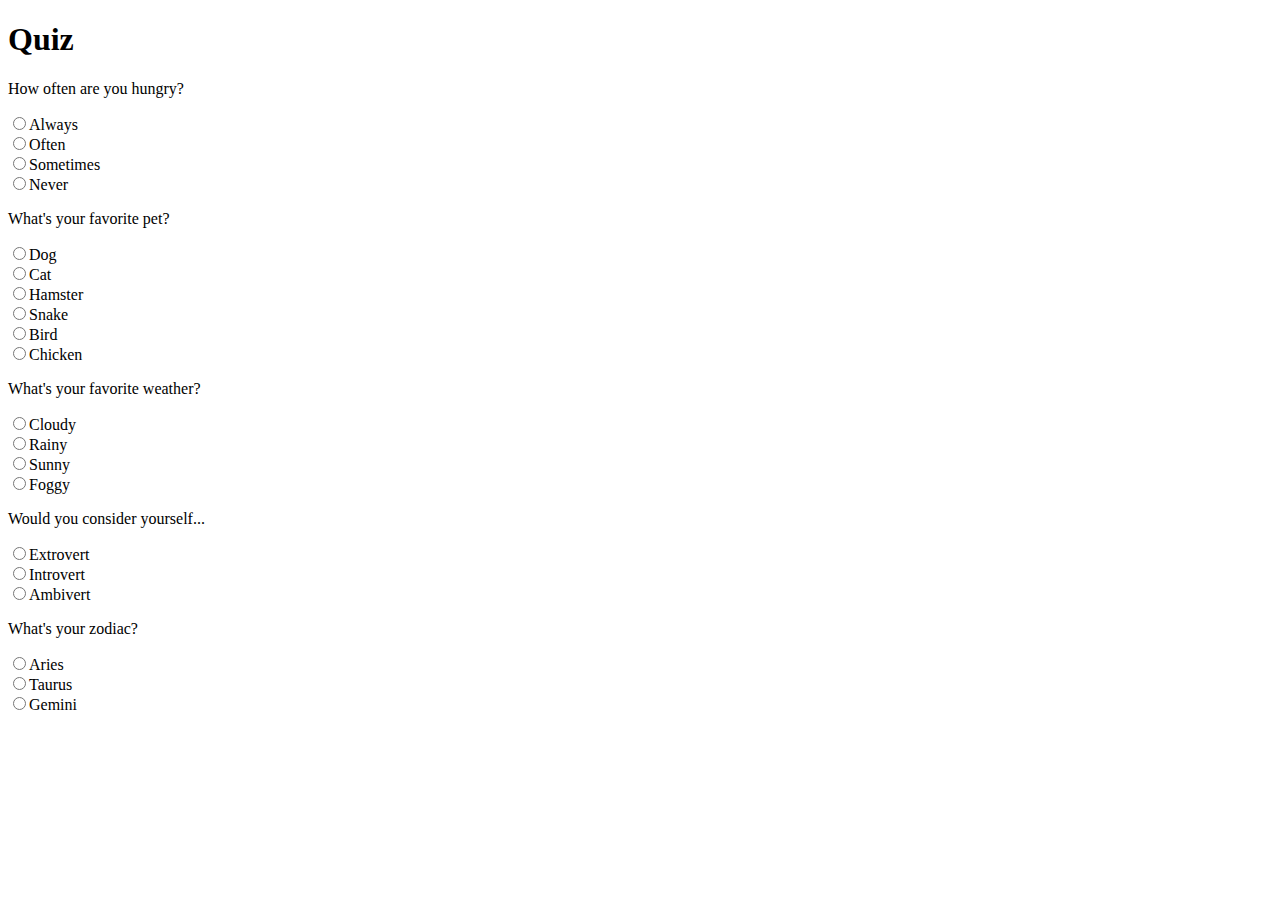
==== index.html @ 85e53a96 "Create index.html" ====
<!DOCTYPE html>
<html>
<head>
	<title>Quiz</title>
	<link rel="stylesheet" type="text/css" href="style.css">
	<script type="text/javascript" src="script.js"></script>
</head>
<body>
	<h1>Quiz</h1>
	<form id="quiz-form">
		<!-- Question 1 -->
		<div class="question">
			<p>How often are you hungry?</p>
			<label><input type="radio" name="q1" value="Always">Always</label><br>
			<label><input type="radio" name="q1" value="Often">Often</label><br>
			<label><input type="radio" name="q1" value="Sometimes">Sometimes</label><br>
			<label><input type="radio" name="q1" value="Never">Never</label><br>
		</div>

		<!-- Question 2 -->
		<div class="question">
			<p>What's your favorite pet?</p>
			<label><input type="radio" name="q2" value="Dog">Dog</label><br>
			<label><input type="radio" name="q2" value="Cat">Cat</label><br>
			<label><input type="radio" name="q2" value="Hamster">Hamster</label><br>
			<label><input type="radio" name="q2" value="Snake">Snake</label><br>
			<label><input type="radio" name="q2" value="Bird">Bird</label><br>
			<label><input type="radio" name="q2" value="Chicken">Chicken</label><br>
		</div>

		<!-- Question 3 -->
		<div class="question">
			<p>What's your favorite weather?</p>
			<label><input type="radio" name="q3" value="Cloudy">Cloudy</label><br>
			<label><input type="radio" name="q3" value="Rainy">Rainy</label><br>
			<label><input type="radio" name="q3" value="Sunny">Sunny</label><br>
			<label><input type="radio" name="q3" value="Foggy">Foggy</label><br>
		</div>

		<!-- Question 4 -->
		<div class="question">
			<p>Would you consider yourself...</p>
			<label><input type="radio" name="q4" value="Extrovert">Extrovert</label><br>
			<label><input type="radio" name="q4" value="Introvert">Introvert</label><br>
			<label><input type="radio" name="q4" value="Ambivert">Ambivert</label><br>
		</div>

		<!-- Question 5 -->
		<div class="question">
			<p>What's your zodiac?</p>
			<label><input type="radio" name="q5" value="Aries">Aries</label><br>
			<label><input type="radio" name="q5" value="Taurus">Taurus</label><br>
			<label><input type="radio" name="q5" value="Gemini">Gemini</label><br>
			<label><input type="radio" name="q5" value
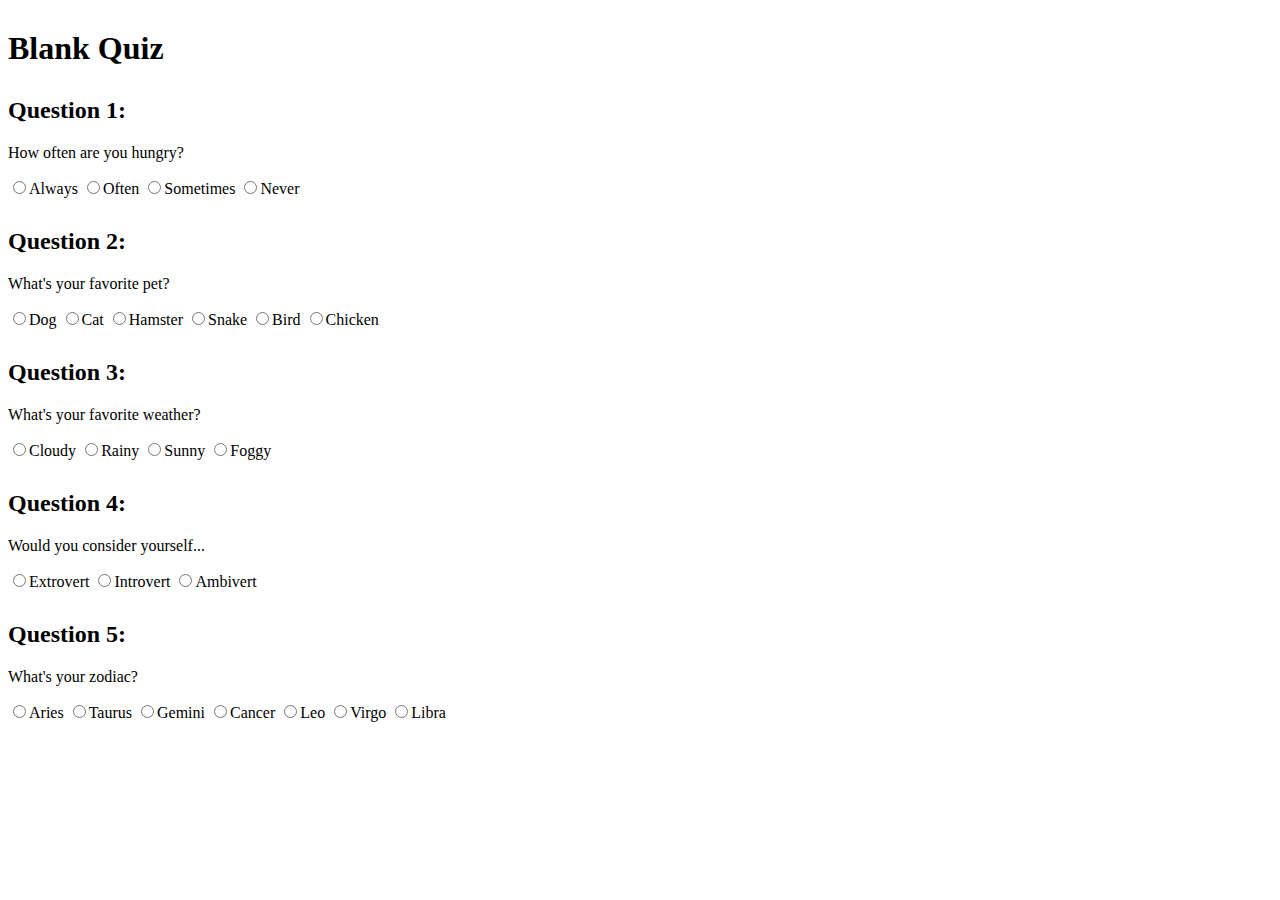
==== commit b9eef3b5: "Update index.html" ====
--- a/index.html
+++ b/index.html
@@ -1,54 +1,45 @@
 <!DOCTYPE html>
 <html>
 <head>
-	<title>Quiz</title>
-	<link rel="stylesheet" type="text/css" href="style.css">
-	<script type="text/javascript" src="script.js"></script>
+	<meta charset="UTF-8">
+	<title>Blank Quiz</title>
+	<link rel="stylesheet" href="style.css">
 </head>
 <body>
-	<h1>Quiz</h1>
+	<h1>Blank Quiz</h1>
 	<form id="quiz-form">
-		<!-- Question 1 -->
-		<div class="question">
-			<p>How often are you hungry?</p>
-			<label><input type="radio" name="q1" value="Always">Always</label><br>
-			<label><input type="radio" name="q1" value="Often">Often</label><br>
-			<label><input type="radio" name="q1" value="Sometimes">Sometimes</label><br>
-			<label><input type="radio" name="q1" value="Never">Never</label><br>
-		</div>
-
-		<!-- Question 2 -->
-		<div class="question">
-			<p>What's your favorite pet?</p>
-			<label><input type="radio" name="q2" value="Dog">Dog</label><br>
-			<label><input type="radio" name="q2" value="Cat">Cat</label><br>
-			<label><input type="radio" name="q2" value="Hamster">Hamster</label><br>
-			<label><input type="radio" name="q2" value="Snake">Snake</label><br>
-			<label><input type="radio" name="q2" value="Bird">Bird</label><br>
-			<label><input type="radio" name="q2" value="Chicken">Chicken</label><br>
-		</div>
-
-		<!-- Question 3 -->
-		<div class="question">
-			<p>What's your favorite weather?</p>
-			<label><input type="radio" name="q3" value="Cloudy">Cloudy</label><br>
-			<label><input type="radio" name="q3" value="Rainy">Rainy</label><br>
-			<label><input type="radio" name="q3" value="Sunny">Sunny</label><br>
-			<label><input type="radio" name="q3" value="Foggy">Foggy</label><br>
-		</div>
-
-		<!-- Question 4 -->
-		<div class="question">
-			<p>Would you consider yourself...</p>
-			<label><input type="radio" name="q4" value="Extrovert">Extrovert</label><br>
-			<label><input type="radio" name="q4" value="Introvert">Introvert</label><br>
-			<label><input type="radio" name="q4" value="Ambivert">Ambivert</label><br>
-		</div>
-
-		<!-- Question 5 -->
-		<div class="question">
-			<p>What's your zodiac?</p>
-			<label><input type="radio" name="q5" value="Aries">Aries</label><br>
-			<label><input type="radio" name="q5" value="Taurus">Taurus</label><br>
-			<label><input type="radio" name="q5" value="Gemini">Gemini</label><br>
-			<label><input type="radio" name="q5" value
+		<h2>Question 1:</h2>
+		<p>How often are you hungry?</p>
+		<label><input type="radio" name="q1" value="Always">Always</label>
+		<label><input type="radio" name="q1" value="Often">Often</label>
+		<label><input type="radio" name="q1" value="Sometimes">Sometimes</label>
+		<label><input type="radio" name="q1" value="Never">Never</label>
+		<h2>Question 2:</h2>
+		<p>What's your favorite pet?</p>
+		<label><input type="radio" name="q2" value="Dog">Dog</label>
+		<label><input type="radio" name="q2" value="Cat">Cat</label>
+		<label><input type="radio" name="q2" value="Hamster">Hamster</label>
+		<label><input type="radio" name="q2" value="Snake">Snake</label>
+		<label><input type="radio" name="q2" value="Bird">Bird</label>
+		<label><input type="radio" name="q2" value="Chicken">Chicken</label>
+		<h2>Question 3:</h2>
+		<p>What's your favorite weather?</p>
+		<label><input type="radio" name="q3" value="Cloudy">Cloudy</label>
+		<label><input type="radio" name="q3" value="Rainy">Rainy</label>
+		<label><input type="radio" name="q3" value="Sunny">Sunny</label>
+		<label><input type="radio" name="q3" value="Foggy">Foggy</label>
+		<h2>Question 4:</h2>
+		<p>Would you consider yourself...</p>
+		<label><input type="radio" name="q4" value="Extrovert">Extrovert</label>
+		<label><input type="radio" name="q4" value="Introvert">Introvert</label>
+		<label><input type="radio" name="q4" value="Ambivert">Ambivert</label>
+		<h2>Question 5:</h2>
+		<p>What's your zodiac?</p>
+		<label><input type="radio" name="q5" value="Aries">Aries</label>
+		<label><input type="radio" name="q5" value="Taurus">Taurus</label>
+		<label><input type="radio" name="q5" value="Gemini">Gemini</label>
+		<label><input type="radio" name="q5" value="Cancer">Cancer</label>
+		<label><input type="radio" name="q5" value="Leo">Leo</label>
+		<label><input type="radio" name="q5" value="Virgo">Virgo</label>
+		<label><input type="radio" name="q5" value="Libra">Libra</label>
+		
--- a/style.css
+++ b/style.css
@@ -0,0 +1,38 @@
+.container {
+  max-width: 800px;
+  margin: auto;
+  text-align: center;
+}
+
+h1, h2 {
+  margin-top: 30px;
+}
+
+.radio-group {
+  margin-top: 20px;
+  display: flex;
+  flex-wrap: wrap;
+  justify-content: center;
+}
+
+.radio-group label {
+  margin: 10px;
+  padding: 10px;
+  border: 2px solid #ccc;
+  border-radius: 5px;
+  cursor: pointer;
+  transition: all 0.3s ease-in-out;
+}
+
+.radio-group input[type="radio"] {
+  display: none;
+}
+
+.radio-group label:hover {
+  background-color: #ccc;
+}
+
+.radio-group input[type="radio"]:checked + label {
+  background-color: #ccc;
+  color: white;
+}
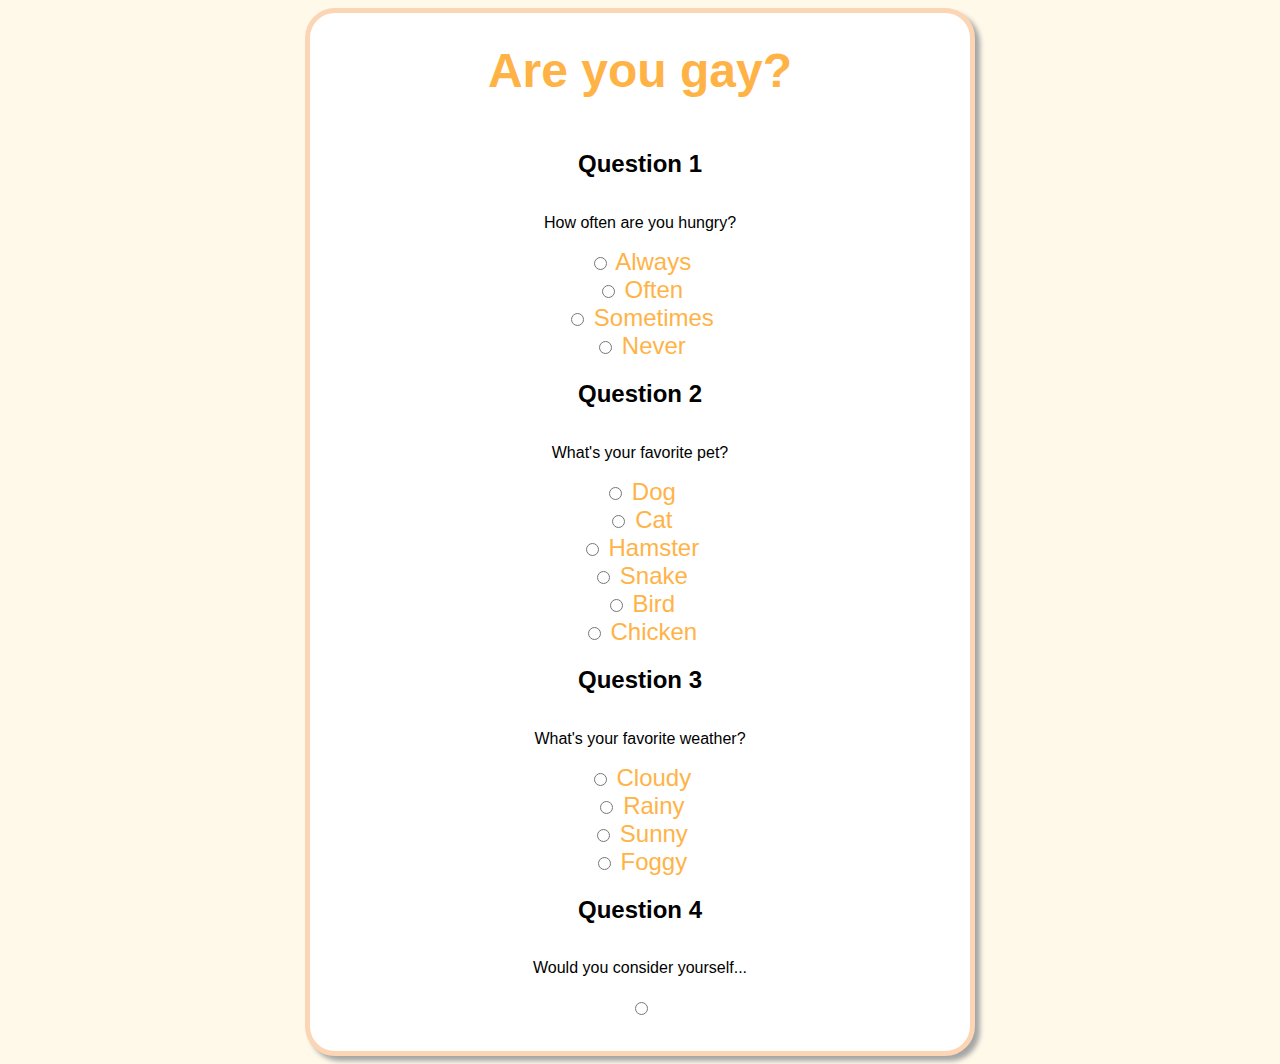
==== commit c77ae775: "Update index.html" ====
--- a/index.html
+++ b/index.html
@@ -1,45 +1,106 @@
 <!DOCTYPE html>
 <html>
-<head>
-	<meta charset="UTF-8">
-	<title>Blank Quiz</title>
-	<link rel="stylesheet" href="style.css">
-</head>
-<body>
-	<h1>Blank Quiz</h1>
-	<form id="quiz-form">
-		<h2>Question 1:</h2>
-		<p>How often are you hungry?</p>
-		<label><input type="radio" name="q1" value="Always">Always</label>
-		<label><input type="radio" name="q1" value="Often">Often</label>
-		<label><input type="radio" name="q1" value="Sometimes">Sometimes</label>
-		<label><input type="radio" name="q1" value="Never">Never</label>
-		<h2>Question 2:</h2>
-		<p>What's your favorite pet?</p>
-		<label><input type="radio" name="q2" value="Dog">Dog</label>
-		<label><input type="radio" name="q2" value="Cat">Cat</label>
-		<label><input type="radio" name="q2" value="Hamster">Hamster</label>
-		<label><input type="radio" name="q2" value="Snake">Snake</label>
-		<label><input type="radio" name="q2" value="Bird">Bird</label>
-		<label><input type="radio" name="q2" value="Chicken">Chicken</label>
-		<h2>Question 3:</h2>
-		<p>What's your favorite weather?</p>
-		<label><input type="radio" name="q3" value="Cloudy">Cloudy</label>
-		<label><input type="radio" name="q3" value="Rainy">Rainy</label>
-		<label><input type="radio" name="q3" value="Sunny">Sunny</label>
-		<label><input type="radio" name="q3" value="Foggy">Foggy</label>
-		<h2>Question 4:</h2>
-		<p>Would you consider yourself...</p>
-		<label><input type="radio" name="q4" value="Extrovert">Extrovert</label>
-		<label><input type="radio" name="q4" value="Introvert">Introvert</label>
-		<label><input type="radio" name="q4" value="Ambivert">Ambivert</label>
-		<h2>Question 5:</h2>
-		<p>What's your zodiac?</p>
-		<label><input type="radio" name="q5" value="Aries">Aries</label>
-		<label><input type="radio" name="q5" value="Taurus">Taurus</label>
-		<label><input type="radio" name="q5" value="Gemini">Gemini</label>
-		<label><input type="radio" name="q5" value="Cancer">Cancer</label>
-		<label><input type="radio" name="q5" value="Leo">Leo</label>
-		<label><input type="radio" name="q5" value="Virgo">Virgo</label>
-		<label><input type="radio" name="q5" value="Libra">Libra</label>
-		
+  <head>
+    <meta charset="UTF-8">
+    <title>Gay Quiz</title>
+    <link rel="stylesheet" href="style.css">
+  </head>
+  <body>
+    <div class="container">
+      <h1>Are you gay?</h1>
+      <form>
+        <h2>Question 1</h2>
+        <p>How often are you hungry?</p>
+        <div class="radio">
+          <label>
+            <input type="radio" name="question1" value="always">
+            Always
+          </label>
+        </div>
+        <div class="radio">
+          <label>
+            <input type="radio" name="question1" value="often">
+            Often
+          </label>
+        </div>
+        <div class="radio">
+          <label>
+            <input type="radio" name="question1" value="sometimes">
+            Sometimes
+          </label>
+        </div>
+        <div class="radio">
+          <label>
+            <input type="radio" name="question1" value="never">
+            Never
+          </label>
+        </div>
+        <h2>Question 2</h2>
+        <p>What's your favorite pet?</p>
+        <div class="radio">
+          <label>
+            <input type="radio" name="question2" value="dog">
+            Dog
+          </label>
+        </div>
+        <div class="radio">
+          <label>
+            <input type="radio" name="question2" value="cat">
+            Cat
+          </label>
+        </div>
+        <div class="radio">
+          <label>
+            <input type="radio" name="question2" value="hamster">
+            Hamster
+          </label>
+        </div>
+        <div class="radio">
+          <label>
+            <input type="radio" name="question2" value="snake">
+            Snake
+          </label>
+        </div>
+        <div class="radio">
+          <label>
+            <input type="radio" name="question2" value="bird">
+            Bird
+          </label>
+        </div>
+        <div class="radio">
+          <label>
+            <input type="radio" name="question2" value="chicken">
+            Chicken
+          </label>
+        </div>
+        <h2>Question 3</h2>
+        <p>What's your favorite weather?</p>
+        <div class="radio">
+          <label>
+            <input type="radio" name="question3" value="cloudy">
+            Cloudy
+          </label>
+        </div>
+        <div class="radio">
+          <label>
+            <input type="radio" name="question3" value="rainy">
+            Rainy
+          </label>
+        </div>
+        <div class="radio">
+          <label>
+            <input type="radio" name="question3" value="sunny">
+            Sunny
+          </label>
+        </div>
+        <div class="radio">
+          <label>
+            <input type="radio" name="question3" value="foggy">
+            Foggy
+          </label>
+        </div>
+        <h2>Question 4</h2>
+        <p>Would you consider yourself...</p>
+        <div class="radio">
+          <label>
+            <input type="radio" name="question4" value="extrovert">
--- a/style.css
+++ b/style.css
@@ -1,38 +1,69 @@
-.container {
-  max-width: 800px;
-  margin: auto;
-  text-align: center;
+:root {
+  --main-bg-color: #FFF9E9;
+  --main-border-color: #FCD5B5;
+  --main-text-color: #FFB347;
+  --accent-color: #FFE5B4;
+  --btn-bg-color: #FFDAB9;
+  --btn-text-color: #F79468;
 }
 
-h1, h2 {
+body {
+  background-color: var(--main-bg-color);
+  font-family: Arial, sans-serif;
+}
+
+.container {
+  width: 600px;
+  margin: 0 auto;
+  background-color: #FFFFFF;
+  border: 5px solid var(--main-border-color);
+  border-radius: 30px;
+  padding: 30px;
+  box-shadow: 5px 5px 5px #A5A5A5;
+}
+
+h1 {
+  color: var(--main-text-color);
+  text-align: center;
+  font-size: 48px;
+  margin-top: 0;
+}
+
+form {
+  display: flex;
+  flex-direction: column;
+  align-items: center;
+  justify-content: center;
   margin-top: 30px;
 }
 
-.radio-group {
-  margin-top: 20px;
-  display: flex;
-  flex-wrap: wrap;
-  justify-content: center;
+label {
+  font-size: 24px;
+  color: var(--main-text-color);
+  margin-bottom: 10px;
 }
 
-.radio-group label {
-  margin: 10px;
+select {
+  font-size: 18px;
   padding: 10px;
-  border: 2px solid #ccc;
-  border-radius: 5px;
-  cursor: pointer;
-  transition: all 0.3s ease-in-out;
+  border-radius: 10px;
+  border: none;
+  background-color: var(--accent-color);
+  margin-bottom: 20px;
 }
 
-.radio-group input[type="radio"] {
-  display: none;
+button {
+  background-color: var(--btn-bg-color);
+  color: var(--btn-text-color);
+  font-size: 24px;
+  border: none;
+  border-radius: 10px;
+  padding: 10px;
+  cursor: pointer;
+  margin-top: 20px;
 }
 
-.radio-group label:hover {
-  background-color: #ccc;
+button:hover {
+  background-color: var(--main-text-color);
+  color: #FFFFFF;
 }
-
-.radio-group input[type="radio"]:checked + label {
-  background-color: #ccc;
-  color: white;
-}
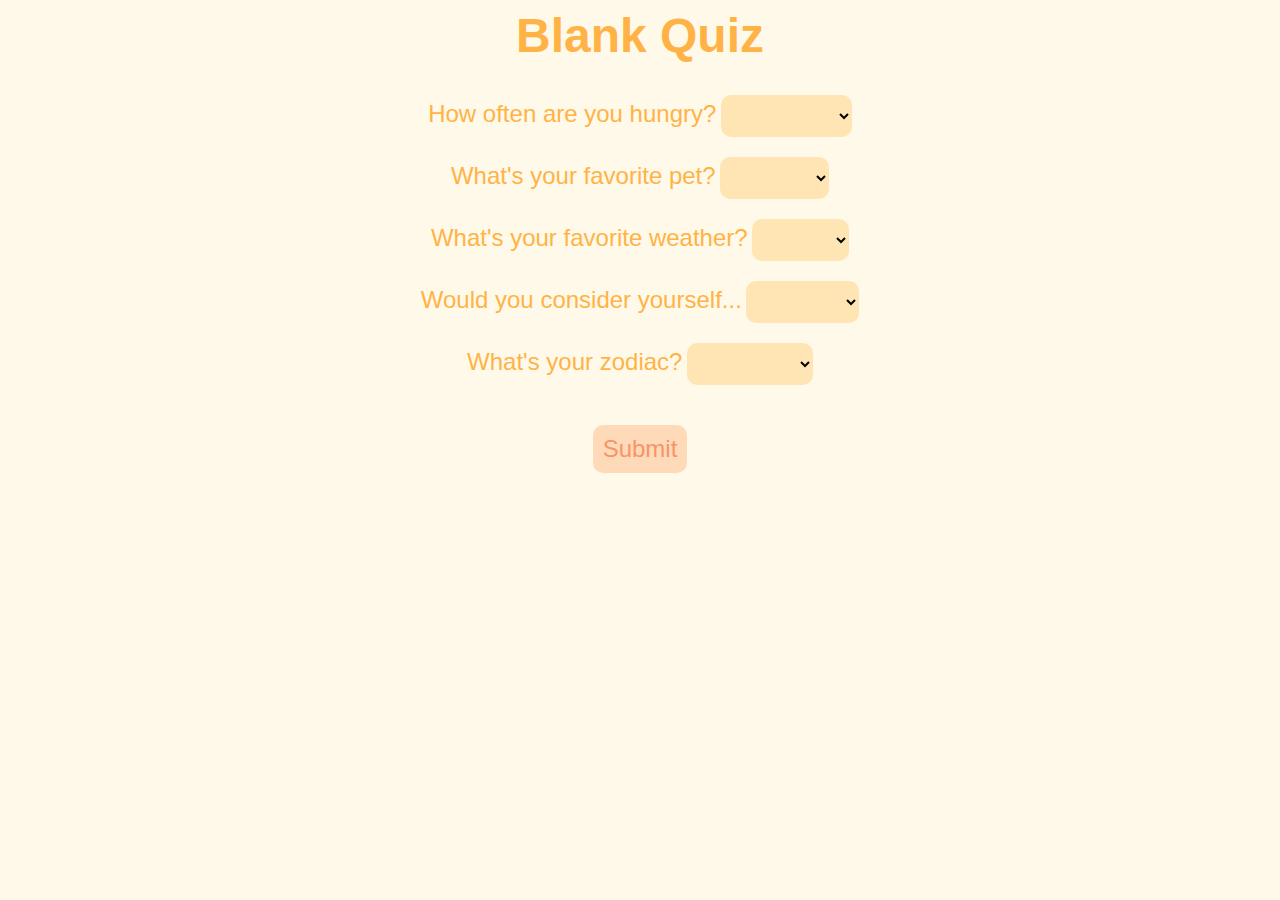
==== commit dc3633a2: "Update index.html" ====
--- a/index.html
+++ b/index.html
@@ -2,105 +2,73 @@
 <html>
   <head>
     <meta charset="UTF-8">
-    <title>Gay Quiz</title>
+    <title>Blank Quiz</title>
     <link rel="stylesheet" href="style.css">
+    <script src="quiz.js"></script>
   </head>
   <body>
-    <div class="container">
-      <h1>Are you gay?</h1>
-      <form>
-        <h2>Question 1</h2>
-        <p>How often are you hungry?</p>
-        <div class="radio">
-          <label>
-            <input type="radio" name="question1" value="always">
-            Always
-          </label>
-        </div>
-        <div class="radio">
-          <label>
-            <input type="radio" name="question1" value="often">
-            Often
-          </label>
-        </div>
-        <div class="radio">
-          <label>
-            <input type="radio" name="question1" value="sometimes">
-            Sometimes
-          </label>
-        </div>
-        <div class="radio">
-          <label>
-            <input type="radio" name="question1" value="never">
-            Never
-          </label>
-        </div>
-        <h2>Question 2</h2>
-        <p>What's your favorite pet?</p>
-        <div class="radio">
-          <label>
-            <input type="radio" name="question2" value="dog">
-            Dog
-          </label>
-        </div>
-        <div class="radio">
-          <label>
-            <input type="radio" name="question2" value="cat">
-            Cat
-          </label>
-        </div>
-        <div class="radio">
-          <label>
-            <input type="radio" name="question2" value="hamster">
-            Hamster
-          </label>
-        </div>
-        <div class="radio">
-          <label>
-            <input type="radio" name="question2" value="snake">
-            Snake
-          </label>
-        </div>
-        <div class="radio">
-          <label>
-            <input type="radio" name="question2" value="bird">
-            Bird
-          </label>
-        </div>
-        <div class="radio">
-          <label>
-            <input type="radio" name="question2" value="chicken">
-            Chicken
-          </label>
-        </div>
-        <h2>Question 3</h2>
-        <p>What's your favorite weather?</p>
-        <div class="radio">
-          <label>
-            <input type="radio" name="question3" value="cloudy">
-            Cloudy
-          </label>
-        </div>
-        <div class="radio">
-          <label>
-            <input type="radio" name="question3" value="rainy">
-            Rainy
-          </label>
-        </div>
-        <div class="radio">
-          <label>
-            <input type="radio" name="question3" value="sunny">
-            Sunny
-          </label>
-        </div>
-        <div class="radio">
-          <label>
-            <input type="radio" name="question3" value="foggy">
-            Foggy
-          </label>
-        </div>
-        <h2>Question 4</h2>
-        <p>Would you consider yourself...</p>
-        <div class="radio">
-          <label>
-            <input type="radio" name="question4" value="extrovert">
+    <h1>Blank Quiz</h1>
+    <form id="quiz-form" onsubmit="submitAnswers(event)">
+      <div class="question">
+        <label for="q1">How often are you hungry?</label>
+        <select id="q1">
+          <option value=""></option>
+          <option value="always">Always</option>
+          <option value="often">Often</option>
+          <option value="sometimes">Sometimes</option>
+          <option value="never">Never</option>
+        </select>
+      </div>
+      <div class="question">
+        <label for="q2">What's your favorite pet?</label>
+        <select id="q2">
+          <option value=""></option>
+          <option value="dog">Dog</option>
+          <option value="cat">Cat</option>
+          <option value="hamster">Hamster</option>
+          <option value="snake">Snake</option>
+          <option value="bird">Bird</option>
+          <option value="chicken">Chicken</option>
+        </select>
+      </div>
+      <div class="question">
+        <label for="q3">What's your favorite weather?</label>
+        <select id="q3">
+          <option value=""></option>
+          <option value="cloudy">Cloudy</option>
+          <option value="rainy">Rainy</option>
+          <option value="sunny">Sunny</option>
+          <option value="foggy">Foggy</option>
+        </select>
+      </div>
+      <div class="question">
+        <label for="q4">Would you consider yourself...</label>
+        <select id="q4">
+          <option value=""></option>
+          <option value="extrovert">Extrovert</option>
+          <option value="introvert">Introvert</option>
+          <option value="ambivert">Ambivert</option>
+        </select>
+      </div>
+      <div class="question">
+        <label for="q5">What's your zodiac?</label>
+        <select id="q5">
+          <option value=""></option>
+          <option value="aries">Aries</option>
+          <option value="taurus">Taurus</option>
+          <option value="gemini">Gemini</option>
+          <option value="cancer">Cancer</option>
+          <option value="leo">Leo</option>
+          <option value="virgo">Virgo</option>
+          <option value="libra">Libra</option>
+          <option value="scorpio">Scorpio</option>
+          <option value="sagittarius">Sagittarius</option>
+          <option value="capricorn">Capricorn</option>
+          <option value="aquarius">Aquarius</option>
+          <option value="pisces">Pisces</option>
+        </select>
+      </div>
+      <button type="submit">Submit</button>
+    </form>
+  </body>
+</html>
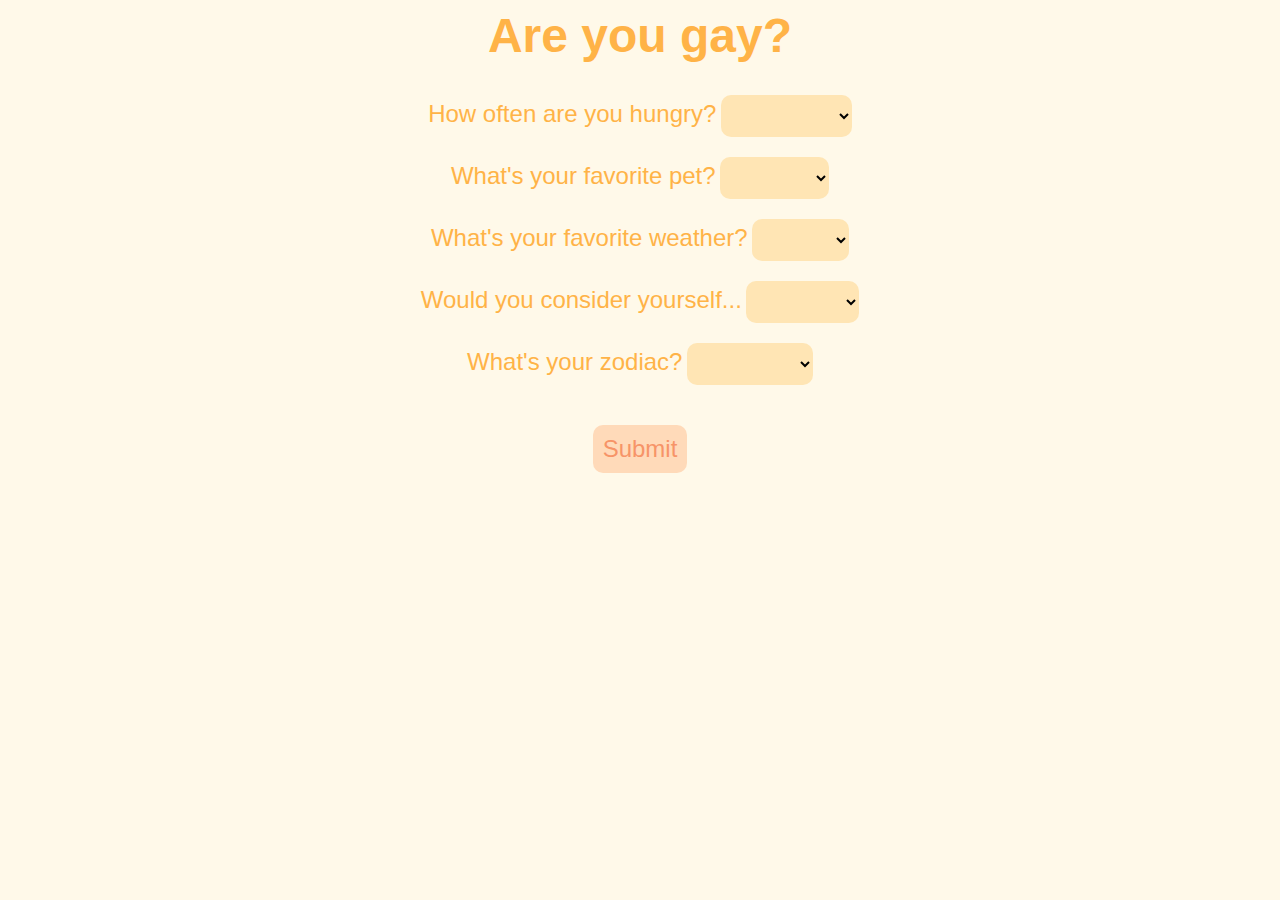
==== commit 4faa078b: "Update index.html" ====
--- a/index.html
+++ b/index.html
@@ -2,12 +2,12 @@
 <html>
   <head>
     <meta charset="UTF-8">
-    <title>Blank Quiz</title>
+    <title>Are you gay Quiz</title>
     <link rel="stylesheet" href="style.css">
     <script src="quiz.js"></script>
   </head>
   <body>
-    <h1>Blank Quiz</h1>
+    <h1>Are you gay?</h1>
     <form id="quiz-form" onsubmit="submitAnswers(event)">
       <div class="question">
         <label for="q1">How often are you hungry?</label>
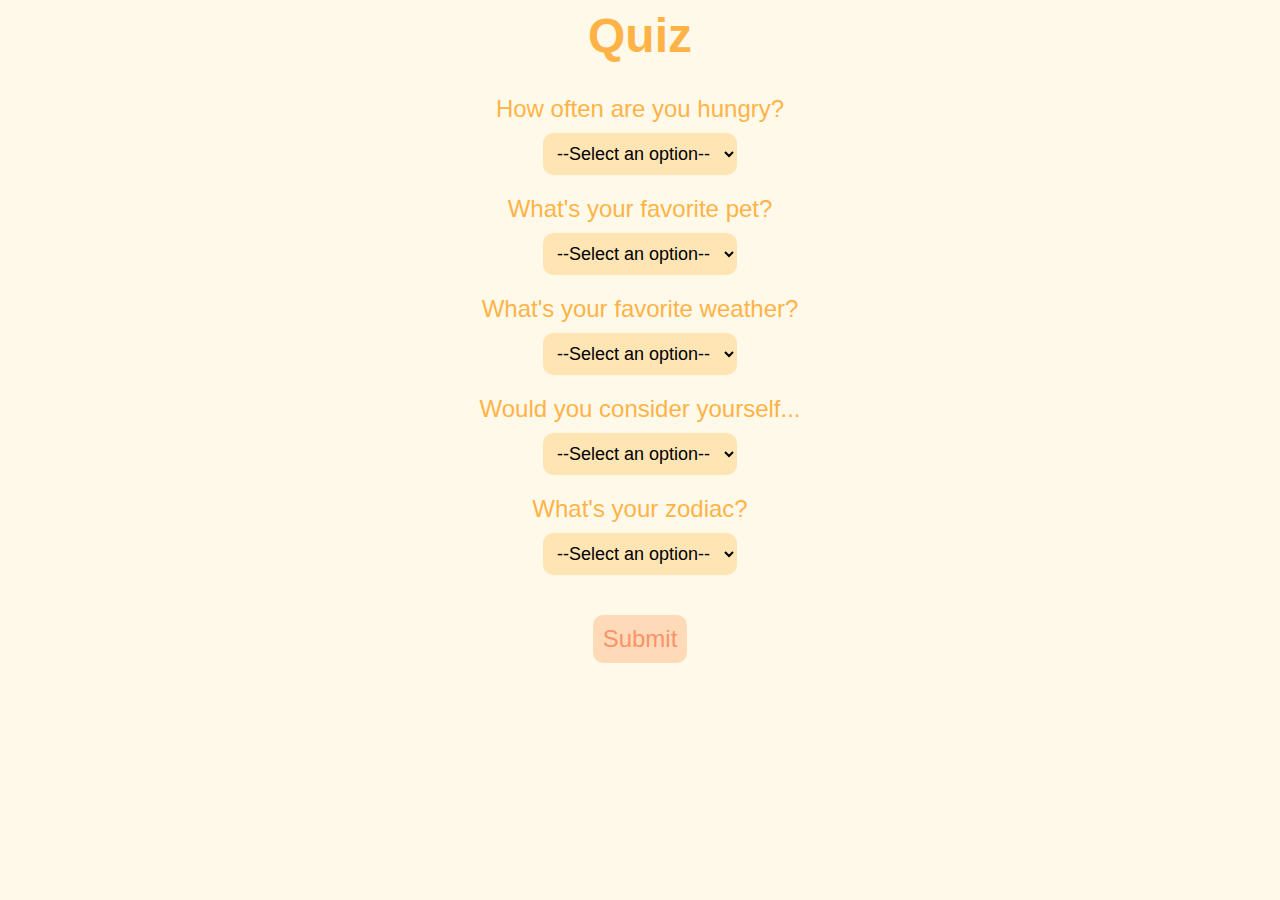
==== commit 649cf2f5: "Update index.html" ====
--- a/index.html
+++ b/index.html
@@ -2,73 +2,69 @@
 <html>
   <head>
     <meta charset="UTF-8">
-    <title>Are you gay Quiz</title>
+    <title>Quiz</title>
     <link rel="stylesheet" href="style.css">
-    <script src="quiz.js"></script>
   </head>
   <body>
-    <h1>Are you gay?</h1>
-    <form id="quiz-form" onsubmit="submitAnswers(event)">
-      <div class="question">
-        <label for="q1">How often are you hungry?</label>
-        <select id="q1">
-          <option value=""></option>
-          <option value="always">Always</option>
-          <option value="often">Often</option>
-          <option value="sometimes">Sometimes</option>
-          <option value="never">Never</option>
-        </select>
-      </div>
-      <div class="question">
-        <label for="q2">What's your favorite pet?</label>
-        <select id="q2">
-          <option value=""></option>
-          <option value="dog">Dog</option>
-          <option value="cat">Cat</option>
-          <option value="hamster">Hamster</option>
-          <option value="snake">Snake</option>
-          <option value="bird">Bird</option>
-          <option value="chicken">Chicken</option>
-        </select>
-      </div>
-      <div class="question">
-        <label for="q3">What's your favorite weather?</label>
-        <select id="q3">
-          <option value=""></option>
-          <option value="cloudy">Cloudy</option>
-          <option value="rainy">Rainy</option>
-          <option value="sunny">Sunny</option>
-          <option value="foggy">Foggy</option>
-        </select>
-      </div>
-      <div class="question">
-        <label for="q4">Would you consider yourself...</label>
-        <select id="q4">
-          <option value=""></option>
-          <option value="extrovert">Extrovert</option>
-          <option value="introvert">Introvert</option>
-          <option value="ambivert">Ambivert</option>
-        </select>
-      </div>
-      <div class="question">
-        <label for="q5">What's your zodiac?</label>
-        <select id="q5">
-          <option value=""></option>
-          <option value="aries">Aries</option>
-          <option value="taurus">Taurus</option>
-          <option value="gemini">Gemini</option>
-          <option value="cancer">Cancer</option>
-          <option value="leo">Leo</option>
-          <option value="virgo">Virgo</option>
-          <option value="libra">Libra</option>
-          <option value="scorpio">Scorpio</option>
-          <option value="sagittarius">Sagittarius</option>
-          <option value="capricorn">Capricorn</option>
-          <option value="aquarius">Aquarius</option>
-          <option value="pisces">Pisces</option>
-        </select>
-      </div>
+    <h1>Quiz</h1>
+    <form id="quiz-form">
+      <label for="question1">How often are you hungry?</label>
+      <select id="question1" name="question1">
+        <option value="">--Select an option--</option>
+        <option value="always">Always</option>
+        <option value="often">Often</option>
+        <option value="sometimes">Sometimes</option>
+        <option value="never">Never</option>
+      </select>
+
+      <label for="question2">What's your favorite pet?</label>
+      <select id="question2" name="question2">
+        <option value="">--Select an option--</option>
+        <option value="dog">Dog</option>
+        <option value="cat">Cat</option>
+        <option value="hamster">Hamster</option>
+        <option value="snake">Snake</option>
+        <option value="bird">Bird</option>
+        <option value="chicken">Chicken</option>
+      </select>
+
+      <label for="question3">What's your favorite weather?</label>
+      <select id="question3" name="question3">
+        <option value="">--Select an option--</option>
+        <option value="cloudy">Cloudy</option>
+        <option value="rainy">Rainy</option>
+        <option value="sunny">Sunny</option>
+        <option value="foggy">Foggy</option>
+      </select>
+
+      <label for="question4">Would you consider yourself...</label>
+      <select id="question4" name="question4">
+        <option value="">--Select an option--</option>
+        <option value="extrovert">Extrovert</option>
+        <option value="introvert">Introvert</option>
+        <option value="ambivert">Ambivert</option>
+      </select>
+
+      <label for="question5">What's your zodiac?</label>
+      <select id="question5" name="question5">
+        <option value="">--Select an option--</option>
+        <option value="aries">Aries</option>
+        <option value="taurus">Taurus</option>
+        <option value="gemini">Gemini</option>
+        <option value="cancer">Cancer</option>
+        <option value="leo">Leo</option>
+        <option value="virgo">Virgo</option>
+        <option value="libra">Libra</option>
+        <option value="scorpio">Scorpio</option>
+        <option value="sagittarius">Sagittarius</option>
+        <option value="capricorn">Capricorn</option>
+        <option value="aquarius">Aquarius</option>
+        <option value="pisces">Pisces</option>
+      </select>
+
       <button type="submit">Submit</button>
     </form>
+
+    <script src="script.js"></script>
   </body>
 </html>
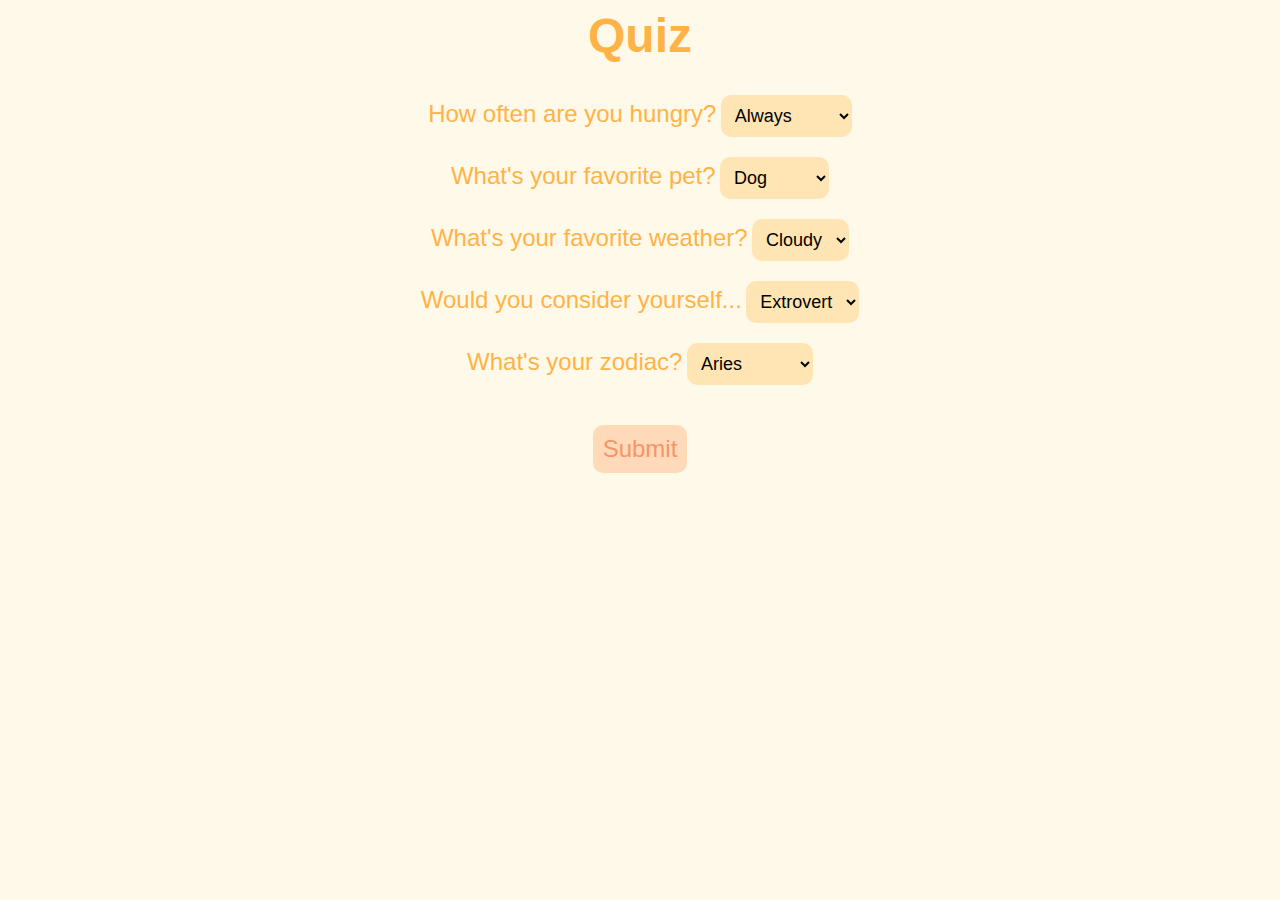
==== commit 000f6750: "Update index.html" ====
--- a/index.html
+++ b/index.html
@@ -8,63 +8,62 @@
   <body>
     <h1>Quiz</h1>
     <form id="quiz-form">
-      <label for="question1">How often are you hungry?</label>
-      <select id="question1" name="question1">
-        <option value="">--Select an option--</option>
-        <option value="always">Always</option>
-        <option value="often">Often</option>
-        <option value="sometimes">Sometimes</option>
-        <option value="never">Never</option>
-      </select>
-
-      <label for="question2">What's your favorite pet?</label>
-      <select id="question2" name="question2">
-        <option value="">--Select an option--</option>
-        <option value="dog">Dog</option>
-        <option value="cat">Cat</option>
-        <option value="hamster">Hamster</option>
-        <option value="snake">Snake</option>
-        <option value="bird">Bird</option>
-        <option value="chicken">Chicken</option>
-      </select>
-
-      <label for="question3">What's your favorite weather?</label>
-      <select id="question3" name="question3">
-        <option value="">--Select an option--</option>
-        <option value="cloudy">Cloudy</option>
-        <option value="rainy">Rainy</option>
-        <option value="sunny">Sunny</option>
-        <option value="foggy">Foggy</option>
-      </select>
-
-      <label for="question4">Would you consider yourself...</label>
-      <select id="question4" name="question4">
-        <option value="">--Select an option--</option>
-        <option value="extrovert">Extrovert</option>
-        <option value="introvert">Introvert</option>
-        <option value="ambivert">Ambivert</option>
-      </select>
-
-      <label for="question5">What's your zodiac?</label>
-      <select id="question5" name="question5">
-        <option value="">--Select an option--</option>
-        <option value="aries">Aries</option>
-        <option value="taurus">Taurus</option>
-        <option value="gemini">Gemini</option>
-        <option value="cancer">Cancer</option>
-        <option value="leo">Leo</option>
-        <option value="virgo">Virgo</option>
-        <option value="libra">Libra</option>
-        <option value="scorpio">Scorpio</option>
-        <option value="sagittarius">Sagittarius</option>
-        <option value="capricorn">Capricorn</option>
-        <option value="aquarius">Aquarius</option>
-        <option value="pisces">Pisces</option>
-      </select>
-
+      <div class="question">
+        <label for="question1">How often are you hungry?</label>
+        <select id="question1" name="question1">
+          <option value="always">Always</option>
+          <option value="often">Often</option>
+          <option value="sometimes">Sometimes</option>
+          <option value="never">Never</option>
+        </select>
+      </div>
+      <div class="question">
+        <label for="question2">What's your favorite pet?</label>
+        <select id="question2" name="question2">
+          <option value="dog">Dog</option>
+          <option value="cat">Cat</option>
+          <option value="hamster">Hamster</option>
+          <option value="snake">Snake</option>
+          <option value="bird">Bird</option>
+          <option value="chicken">Chicken</option>
+        </select>
+      </div>
+      <div class="question">
+        <label for="question3">What's your favorite weather?</label>
+        <select id="question3" name="question3">
+          <option value="cloudy">Cloudy</option>
+          <option value="rainy">Rainy</option>
+          <option value="sunny">Sunny</option>
+          <option value="foggy">Foggy</option>
+        </select>
+      </div>
+      <div class="question">
+        <label for="question4">Would you consider yourself...</label>
+        <select id="question4" name="question4">
+          <option value="extrovert">Extrovert</option>
+          <option value="introvert">Introvert</option>
+          <option value="ambivert">Ambivert</option>
+        </select>
+      </div>
+      <div class="question">
+        <label for="question5">What's your zodiac?</label>
+        <select id="question5" name="question5">
+          <option value="aries">Aries</option>
+          <option value="taurus">Taurus</option>
+          <option value="gemini">Gemini</option>
+          <option value="cancer">Cancer</option>
+          <option value="leo">Leo</option>
+          <option value="virgo">Virgo</option>
+          <option value="libra">Libra</option>
+          <option value="scorpio">Scorpio</option>
+          <option value="sagittarius">Sagittarius</option>
+          <option value="capricorn">Capricorn</option>
+          <option value="aquarius">Aquarius</option>
+          <option value="pisces">Pisces</option>
+        </select>
+      </div>
       <button type="submit">Submit</button>
     </form>
-
     <script src="script.js"></script>
   </body>
 </html>
